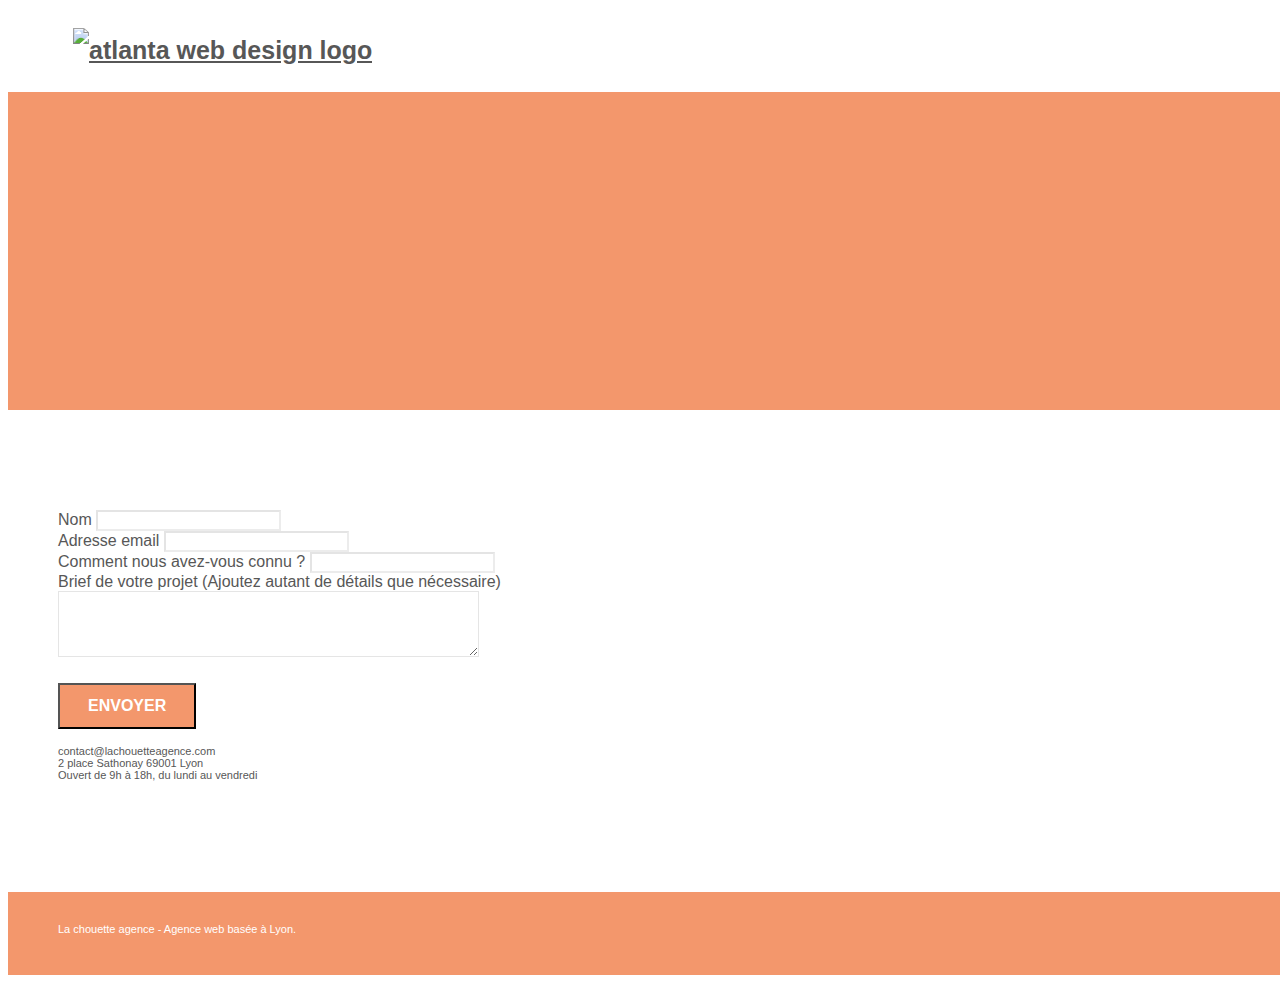
==== page2.html @ 9d233cc6 "deleted button page 2" ====
<!doctype html>
<html lang="Default">
<head>
    <meta charset="utf-8">
    <meta name="keywords" content="">
    <meta name="description" content="">
    <meta name="viewport" content="width=device-width, initial-scale=1.0, viewport-fit=cover">
    <link rel="shortcut icon" type="image/png" href="favicon.jpg">
    
	<link rel="stylesheet" type="text/css" href="./css/bootstrap.min.css">
	<link rel="stylesheet" type="text/css" href="style.css">
	<link rel="stylesheet" type="text/css" href="./css/font-awesome.min.css">
	<link rel="stylesheet" type="text/css" href="./css/et-line.min.css">
	
    
	<script src="./js/jquery-2.1.0.min.js"></script>
	<script src="./js/bootstrap.min.js"></script>
	<script src="./js/blocs.min.js"></script>
	<script src="./js/jqBootstrapValidation.js"></script>
	<script src="./js/formHandler.js"></script>
    <title>page2</title>

    
<!-- Analytics -->
 
<!-- Analytics END -->
    
</head>
<body>
<!-- Principal conteneur -->
<div class="page-container">
    
<!-- bloc-0 -->
<div class="bloc bgc-white l-bloc " id="bloc-0">
	<div class="container bloc-sm">
		<nav class="navbar row">
			<div class="navbar-header">
				<a class="navbar-brand" href="index.html"><img src="img/la-chouette-agence.png" alt="atlanta web design logo" height="40" /></a>
			</div>
			<div class="collapse navbar-collapse navbar-1 special-dropdown-nav">
				<ul class="site-navigation nav navbar-nav">
					<li>
						<a href="index.html">Accueil</a>
					</li>
				</ul>
			</div>
		</nav>
	</div>
</div>
<!-- bloc-0 END -->

<!-- bloc-6 -->
<div class="bloc bg-dots-bg bg-repeat bgc-atomic-tangerine d-bloc bloc-bg-texture texture-paper" id="bloc-6">
	<div class="container bloc-lg">
		<div class="row">
			<div class="col-sm-12">
				<h1 class="text-center hero-bloc-text tc-white">
					Parlons web design !
				</h1>
				<p class="text-center mg-lg tc-white tight-width-whitespace">
					Nous sommes ravis que vous souhaitiez collaborer avec notre agence.<br>
					Parlez-nous de votre projet en complétant le formulaire ci-dessous.
				</p>
			</div>
		</div>
	</div>
</div>
<!-- bloc-6 END -->

<!-- bloc-7 -->
<div class="bloc bgc-white l-bloc" id="bloc-7">
	<div class="container bloc-lg">
		<div class="row">
			<div class="col-sm-6">
				<form id="form_1" novalidate success-msg="Your message has been sent." fail-msg="Sorry it seems that our mail server is not responding, Sorry for the inconvenience!">
					<div class="form-group">
						<label>
							Nom
						</label>
						<input id="name" class="form-control" required />
					</div>
					<div class="form-group">
						<label>
							Adresse email
						</label>
						<input id="email" class="form-control" type="email" required />
					</div>
					<div class="form-group">
						<label>
							Comment nous avez-vous connu ?
						</label>
						<input class="form-control" type="email" required id="input_504" />
					</div>
					<div class="form-group">
						<label>
							Brief de votre projet (Ajoutez autant de détails que nécessaire)<br>
						</label>
						<textarea id="message" class="form-control" rows="4" cols="50" required></textarea>
					</div> 
					<button class="bloc-button btn btn-lg btn-block cta-hero btn-atomic-tangerine" type="submit">
						Envoyer
					</button>
				</form>
			</div>
			<div class="col-sm-6">
				<p>
					contact@lachouetteagence.com<br>2 place Sathonay 69001 Lyon<br>Ouvert de 9h à 18h, du lundi au vendredi
				</p>
			</div>
		</div>
	</div>
</div>
<!-- bloc-7 END -->

<!-- ScrollToTop Button -->
<a class="bloc-button btn btn-d scrollToTop" onclick="scrollToTarget('1')"><span class="fa fa-chevron-up"></span></a>
<!-- ScrollToTop Button END-->


<!-- Footer - bloc-8 -->
<div class="bloc bgc-atomic-tangerine d-bloc" id="bloc-8">
	<div class="container bloc-sm">
		<div class="row">
			<div class="col-sm-12">
				<p class="text-center white">
					La chouette agence - Agence web basée à Lyon.
				</p>
				<div class="row row-no-gutters social">
					<div class="col-sm-3">
						<div class="text-center">
							<a class="social" href="index.html"><span class="fa fa-twitter icon-md"></span></a>
						</div>
					</div>
					<div class="col-sm-3">
						<div class="text-center">
							<a class="social" href="index.html"><span class="fa fa-facebook icon-md"></span></a>
						</div>
					</div>
					<div class="col-sm-3">
						<div class="text-center">
							<a class="social" href="index.html"><span class="fa fa-dribbble icon-md"></span></a>
						</div>
					</div>
					<div class="col-sm-3">
						<div class="text-center">
							<a class="social" href="index.html"><span class="fa fa-instagram icon-md"></span></a>
						</div>
					</div>
				</div>
			</div>
		</div>
	</div>
</div>
<!-- Footer - bloc-8 END -->

</div>
<!-- Principal conteneur END -->
    

</body>
</html>
---- style.css ----
/* Modifications apporté au CSS */

.col-sm-3 {
    margin-bottom: 20px;
}

.keywords {
    margin-bottom: 20px;
    text-align: center;
}

.chouette_agence_titre


/* fin des modifications */



body {
    margin: 0;
    padding: 0;
    background: #FFF;
    overflow-x: hidden;
    -webkit-font-smoothing: antialiased;
    -moz-osx-font-smoothing: grayscale;
}

a,
button {
    transition: all .3s ease-in-out;
    outline: none!important;
}

a:hover {
    text-decoration: none;
    cursor: pointer;
}

#page-loading-blocs-notifaction {
    position: fixed;
    top: 0;
    bottom: 0;
    width: 100%;
    z-index: 100000;
    background: #FFFFFF url("img/pageload-spinner.gif") no-repeat center center;
}

.bloc {
    width: 100%;
    clear: both;
    background: 50% 50% no-repeat;
    padding: 0 50px;
    -webkit-background-size: cover;
    -moz-background-size: cover;
    -o-background-size: cover;
    background-size: cover;
    position: relative;
}

.bloc .container {
    padding-left: 0;
    padding-right: 0;
}

.bloc-lg {
    padding: 100px 50px;
}

.bloc-md {
    padding: 50px;
}

.bloc-sm {
    padding: 20px 50px;
}

.bg-center,
.bg-l-edge,
.bg-r-edge,
.bg-t-edge,
.bg-b-edge,
.bg-tl-edge,
.bg-bl-edge,
.bg-tr-edge,
.bg-br-edge,
.bg-repeat {
    -webkit-background-size: auto!important;
    -moz-background-size: auto!important;
    -o-background-size: auto!important;
    background-size: auto!important;
}

.bg-repeat {
    background: repeat;
}

.bg-t-edge {
    background: top no-repeat;
}

.bloc-bg-texture::before {
    content: "";
    background-size: 2px 2px;
    position: absolute;
    top: 0;
    bottom: 0;
    left: 0;
    right: 0;
}

.texture-paper::before {
    background: url("img/texture-paper.png");
    background-size: 280px 280px;
}

.b-parallax {
    background-attachment: fixed;
}

.d-bloc {
    color: rgba(255, 255, 255, .7);
}

.d-bloc button:hover {
    color: rgba(255, 255, 255, .9);
}

.d-bloc .icon-round,
.d-bloc .icon-square,
.d-bloc .icon-rounded,
.d-bloc .icon-semi-rounded-a,
.d-bloc .icon-semi-rounded-b {
    border-color: rgba(255, 255, 255, .9);
}

.d-bloc .divider-h span {
    border-color: rgba(255, 255, 255, .2);
}

.d-bloc .a-btn,
.d-bloc .navbar a,
.d-bloc .navbar-brand,
.d-bloc a .icon-sm,
.d-bloc a .icon-md,
.d-bloc a .icon-lg,
.d-bloc a .icon-xl,
.d-bloc h1 a,
.d-bloc h2 a,
.d-bloc h3 a,
.d-bloc h4 a,
.d-bloc h5 a,
.d-bloc h6 a,
.d-bloc p a {
    color: rgba(255, 255, 255, .6);
}

.d-bloc .a-btn:hover,
.d-bloc .navbar a:hover,
.d-bloc .navbar-brand:hover,
.d-bloc a:hover .icon-sm,
.d-bloc a:hover .icon-md,
.d-bloc a:hover .icon-lg,
.d-bloc a:hover .icon-xl,
.d-bloc h1 a:hover,
.d-bloc h2 a:hover,
.d-bloc h3 a:hover,
.d-bloc h4 a:hover,
.d-bloc h5 a:hover,
.d-bloc h6 a:hover,
.d-bloc p a:hover {
    color: rgba(255, 255, 255, 1);
}

.d-bloc .navbar-toggle .icon-bar {
    background: rgba(255, 255, 255, 1);
}

.d-bloc .btn-wire,
.d-bloc .btn-wire:hover {
    color: rgba(255, 255, 255, 1);
    border-color: rgba(255, 255, 255, 1);
}

.d-bloc .panel {
    color: rgba(0, 0, 0, .5);
}

.d-bloc .panel button:hover {
    color: rgba(0, 0, 0, .7);
}

.d-bloc .panel icon {
    border-color: rgba(0, 0, 0, .7);
}

.d-bloc .panel .divider-h span {
    border-color: rgba(0, 0, 0, .1);
}

.d-bloc .panel .a-btn {
    color: rgba(0, 0, 0, .6);
}

.d-bloc .panel .a-btn:hover {
    color: rgba(0, 0, 0, 1);
}

.d-bloc .panel .btn-wire,
.d-bloc .panel .btn-wire:hover {
    color: rgba(0, 0, 0, .7);
    border-color: rgba(0, 0, 0, .3);
}

.d-bloc .panel,
.l-bloc {
    color: rgba(0, 0, 0, .5);
}

.d-bloc .panel button:hover,
.l-bloc button:hover {
    color: rgba(0, 0, 0, .7);
}

.l-bloc .icon-round,
.l-bloc .icon-square,
.l-bloc .icon-rounded,
.l-bloc .icon-semi-rounded-a,
.l-bloc .icon-semi-rounded-b {
    border-color: rgba(0, 0, 0, .7);
}

.d-bloc .panel .divider-h span,
.l-bloc .divider-h span {
    border-color: rgba(0, 0, 0, .1);
}

.d-bloc .panel .a-btn,
.l-bloc .a-btn,
.l-bloc .navbar a,
.l-bloc .navbar-brand,
.l-bloc a .icon-sm,
.l-bloc a .icon-md,
.l-bloc a .icon-lg,
.l-bloc a .icon-xl,
.l-bloc h1 a,
.l-bloc h2 a,
.l-bloc h3 a,
.l-bloc h4 a,
.l-bloc h5 a,
.l-bloc h6 a,
.l-bloc p a {
    color: rgba(0, 0, 0, .6);
}

.d-bloc .panel .a-btn:hover,
.l-bloc .a-btn:hover,
.l-bloc .navbar a:hover,
.l-bloc .navbar-brand:hover,
.l-bloc a:hover .icon-sm,
.l-bloc a:hover .icon-md,
.l-bloc a:hover .icon-lg,
.l-bloc a:hover .icon-xl,
.l-bloc h1 a:hover,
.l-bloc h2 a:hover,
.l-bloc h3 a:hover,
.l-bloc h4 a:hover,
.l-bloc h5 a:hover,
.l-bloc h6 a:hover,
.l-bloc p a:hover {
    color: rgba(0, 0, 0, 1);
}

.l-bloc .navbar-toggle .icon-bar {
    color: rgba(0, 0, 0, .6);
}

.d-bloc .panel .btn-wire,
.d-bloc .panel .btn-wire:hover,
.l-bloc .btn-wire,
.l-bloc .btn-wire:hover {
    color: rgba(0, 0, 0, .7);
    border-color: rgba(0, 0, 0, .3);
}

.voffset {
    margin-top: 30px;
}

.voffset-lg {
    margin-top: 80px;
}

.row-no-gutters {
    margin-right: 0;
    margin-left: 0;
}

.row.row-no-gutters > [class^="col-"],
.row.row-no-gutters > [class*=" col-"] {
    padding-right: 0;
    padding-left: 0;
}

#bloc-1-hero h1 {
    font-size: 32px;
}

.navbar {
    margin-bottom: 0;
    z-index: 1;
}

.navbar-brand {
    height: auto;
    padding: 3px 15px;
    font-size: 25px;
    font-weight: normal;
    font-weight: 600;
    line-height: 44px;
}

.navbar-brand img {
    max-height: 200px;
    margin: 0 5px 0 0;
    display: inline;
}

.navbar-brand img[src$=svg] {
    min-width: 100px;
}

.nav-center .navbar-brand img {
    margin: 0;
}

.navbar .nav {
    padding-top: 2px;
    margin-right: -16px;
    float: right;
    z-index: 1;
}

.nav > li {
    float: left;
    margin-top: 4px;
    font-size: 16px;
}

.navbar-nav .open .dropdown-menu > li > a {
    text-align: inherit;
}

.nav > li a:hover,
.nav > li a:focus {
    background: transparent;
}

.navbar-toggle {
    margin: 10px 10px 0 0;
    border: 0px;
}

.navbar-toggle:hover {
    background: transparent!important;
}

.navbar-toggle .icon-bar {
    background-color: rgba(0, 0, 0, .5);
    width: 26px;
}

.nav-invert .navbar .nav {
    float: left;
}

.nav-invert .navbar-header,
.nav-invert .navbar-brand {
    float: right;
    position: relative;
    z-index: 2;
}

@media (min-width: 768px) {
    .site-navigation {
        position: absolute;
        top: 50%;
        right: 20px;
        transform: translate(0, -50%);
        -webkit-transform: translateY(-50%);
    }
    .nav > li .dropdown-menu a,
    .nav > li .dropdown-menu a:hover {
        color: #484848;
    }
    .nav-invert .site-navigation {
        left: 0;
        right: 0;
    }
    .nav-center {
        text-align: center;
    }
    .nav-center .navbar-header {
        width: 100%;
    }
    .nav-center .navbar-header,
    .nav-center .navbar-brand,
    .nav-center .nav > li {
        float: none;
        display: inline-block;
    }
    .nav-center .site-navigation {
        position: relative;
        width: 100%;
        right: 0;
        margin-right: 0px;
        margin-top: 20px;
    }
    .nav-center.mini-nav .navbar-toggle {
        float: none;
        margin: 10px auto 0;
    }
}

.nav > li > .dropdown a {
    background: none!important;
    display: block;
    padding: 14px 15px;
}

nav .caret {
    margin: 0 5px;
}

.dropdown-menu .dropdown-menu {
    top: -8px;
    left: 100%;
}

.dropdown-menu .dropmenu-flow-right {
    top: 100%;
    left: 0;
    margin-left: -1px;
    border-top-left-radius: 0;
    border-top-right-radius: 0;
}

.dropdown-menu .dropdown span {
    border: 4px solid black;
    border-top-color: transparent;
    border-right-color: transparent;
    border-bottom-color: transparent;
    margin: 6px -5px 0 0!important;
    float: right;
}

.mg-md {
    margin-top: 10px;
    margin-bottom: 20px;
}

.mg-lg {
    margin-top: 10px;
    margin-bottom: 40px;
}

.btn {
    margin: 0 5px 5px 0;
}

.btn.pull-right {
    margin: 0 0 5px 5px;
}

.btn-d,
.btn-d:hover,
.btn-d:focus {
    color: #FFF;
    background: rgba(0, 0, 0, .3);
}

button {
    outline: none!important;
}

.btn-rd {
    border-radius: 40px;
}

.btn-clean {
    border: 1px solid rgba(0, 0, 0, .08);
    border-bottom-color: rgba(0, 0, 0, .1);
    text-shadow: 0 1px 0 rgba(0, 0, 1, .1);
    box-shadow: 0 1px 3px rgba(0, 0, 1, .25), inset 0 1px 0 0 rgba(255, 255, 255, .15);
}

.icon-md {
    font-size: 30px!important;
}

.icon-lg {
    font-size: 60px!important;
}

.sm-shadow {
    text-shadow: 0 1px 2px rgba(0, 0, 0, .3);
}

.panel-sq,
.panel-sq .panel-heading,
.panel-sq .panel-footer {
    border-radius: 0;
}

.panel-rd {
    border-radius: 30px;
}

.panel-rd .panel-heading {
    border-radius: 29px 29px 0 0;
}

.panel-rd .panel-footer {
    border-radius: 0 0 29px 29px;
}

.form-control {
    border-color: rgba(0, 0, 0, .1);
    box-shadow: none;
}

.scrollToTop {
    width: 40px;
    height: 40px;
    position: fixed;
    bottom: 20px;
    right: 20px;
    opacity: 0;
    z-index: 500;
    transition: all .3s ease-in-out;
}

.scrollToTop span {
    margin-top: 6px;
}

.showScrollTop {
    font-size: 14px;
    opacity: 1;
}

a[data-lightbox] {
    position: relative;
    display: block;
    text-align: center;
}

a[data-lightbox]:hover::before {
    content: "+";
    font-family: "HelveticaNeue-Light", "Helvetica Neue Light", "Helvetica Neue", Helvetica, Arial;
    font-size: 32px;
    width: 50px;
    height: 50px;
    margin-left: -25px;
    border-radius: 50%;
    background: rgba(0, 0, 0, .6);
    color: #FFF;
    font-weight: 100;
    z-index: 1;
    position: absolute;
    top: 50%;
    transform: translateY(-50%);
    -webkit-transform: translateY(-50%);
}

a[data-lightbox]:hover img {
    opacity: 0.6;
    -webkit-animation-fill-mode: none;
    animation-fill-mode: none;
}

#lightbox-modal {
    display: flex;
    align-items: center;
}

#lightbox-modal .modal-dialog {
    width: 90%;
    max-width: 900px;
    margin: 0 auto 0;
}

#lightbox-modal .modal-dialog img {
    max-height: 90vh;
    margin: 0 auto;
}

.lightbox-caption {
    padding: 20px;
    color: #FFF;
    background: rgba(0, 0, 0, .5);
    position: absolute;
    left: 15px;
    right: 15px;
    bottom: 5px;
}

.close-lightbox {
    color: #FFF;
    font-size: 30px;
    position: absolute;
    top: 20px;
    right: 20px;
    z-index: 20;
    background: rgba(0, 0, 0, .5);
    border: none;
    line-height: 30px;
    padding: 0 9px 5px;
    opacity: 0.3;
}

.close-lightbox:hover,
.next-lightbox:hover,
.prev-lightbox:hover {
    opacity: 1.0;
    color: #FFF;
}

.next-lightbox,
.prev-lightbox {
    font-size: 20px;
    color: rgba(255, 255, 255, .9);
    background: rgba(0, 0, 0, .5);
    transition: all .2s ease-in-out;
    position: absolute;
    top: 45%;
    z-index: 1;
    opacity: 0.4;
}

.next-lightbox {
    padding: 6px 8px 1px 13px;
    right: 25px;
}

.prev-lightbox {
    padding: 6px 13px 1px 10px;
    left: 25px;
}

.snapshot-lb .modal-body {
    padding-bottom: 45px;
}

.snapshot-lb .lightbox-caption {
    padding: 0;
    color: rgba(0, 0, 0, .5);
    background: none;
}

h1,
h2,
h3,
h4,
h5,
h6,
p,
label,
.btn,
a {
    font-family: "helvetica";
    font-weight: 400;
    color: #575757!important;
}

.container {
    max-width: 1000px;
}

.hero-bloc-text {
    font-size: 38px;
}

.hero-bloc-text-sub {
    font-size: 36px;
}

.statement-bloc-text {
    line-height: 26px;
    font-style: italic;
    font-size: 20px;
    text-align: center;
    font-weight: lighter;
    max-width: 520px;
    margin: auto auto auto auto;
}

p {
    font-size: 11px;
}

.tight-width-whitespace {
    max-width: 600px;
    margin: auto auto auto auto;
}

.h1 {
    font-size: 20px;
    font-family: "Open Sans";
}

.cta-hero {
    margin-top: 22px;
    color: #FFFFFF!important;
    text-transform: uppercase;
    padding: 12px 28px 12px 28px;
    font-size: 16px;
    font-weight: 700;
}

.social {
    max-width: 400px;
    margin: auto auto auto auto;
}

h2 {
    font-size: 22px;
    line-height: 1.4em;
}

h3 {
    font-size: 15px;
    text-transform: uppercase;
    font-weight: 700;
    color: #333333!important;
}

.med-width-whitespace {
    max-width: 800px;
    margin: auto auto auto auto;
    box-shadow: 0px 0px 0px #000000;
}

h1 {
    color: #333333!important;
}

h4 {
    color: #333333!important;
}

.icons {
    margin-bottom: 14px;
    margin-top: 24px;
}

.white {
    color: #FFFFFF!important;
}

.portfolio-thumb {
    margin-bottom: 24px;
}

.portfolio-row {
    margin-bottom: 44px;
    margin-top: 50px;
}

.avatar {
    box-shadow: 0px 4px 9px rgba(0, 0, 0, 0.3);
}

.black-background {
    background-color: rgba(165, 147, 99, 0.7);
    padding: 40px 40px 40px 40px;
}

.bold-link {
    font-weight: 900;
    text-decoration: underline!important;
}

.bgc-white {
    background-color: #FFFFFF;
}

.bgc-dark-slate-blue {
    background-color: #364577;
}

.bgc-atomic-tangerine {
    background-color: #F3976C;
}

.tc-white {
    color: #F3976C!important;
}

.btn-atomic-tangerine {
    background: #F3976C;
    color: #FFFFFF!important;
}

.btn-atomic-tangerine:hover {
    background: #c27956!important;
    color: #FFFFFF!important;
}

.ltc-white {
    color: #FFFFFF!important;
}

.ltc-white:hover {
    color: #cccccc!important;
}

.ltc-atomic-tangerine {
    color: #F3976C!important;
}

.ltc-atomic-tangerine:hover {
    color: #c27956!important;
}

.icon-dark-slate-blue {
    color: #364577!important;
    border-color: #364577!important;
}

.bg-dots-bg {
    background-image: url("img/dots-bg.png");
}

.bg-lines-h2-bg {
    background-image: url("img/lines-h2-bg.png");
}

.bg-banniere {
    background-image: url("img/la-chouette-agence-banniere.jpg");
}

.bg-presentation {
    background-image: url("img/image-de-presentation.jpeg");
}

@media (max-width: 1024px) {
    .bloc {
        padding-left: 20px;
        padding-right: 20px;
    }
    .bloc.full-width-bloc,
    .bloc-tile-2.full-width-bloc .container,
    .bloc-tile-3.full-width-bloc .container,
    .bloc-tile-4.full-width-bloc .container {
        padding-left: 0;
        padding-right: 0;
    }
}

@media (max-width: 992px) and (min-width: 768px) {
    .navbar .nav {
        max-width: 80%
    }
    .nav-center.navbar .nav {
        max-width: 100%
    }
}

@media only screen and (min-device-width: 768px) and (max-device-width: 1024px) and (orientation: landscape) {
    .b-parallax {
        background-attachment: scroll;
    }
}

@media only screen and (min-device-width: 1024px) and (max-device-width: 1366px) and (-webkit-min-device-pixel-ratio: 1.5) {
    .b-parallax {
        background-attachment: scroll;
    }
}

@media (max-width: 991px) {
    .container {
        width: 100%;
    }
    .b-parallax {
        background-attachment: scroll;
    }
    .page-container,
    #hero-bloc {
        overflow-x: hidden;
        position: relative;
    }
    .bloc {
        padding-left: constant(safe-area-inset-left);
        padding-right: constant(safe-area-inset-right);
    }
    .bloc-group,
    .bloc-group .bloc {
        display: block;
        width: 100%;
    }
    .bloc-fill-screen .fill-bloc-top-edge,
    .bloc-fill-screen .fill-bloc-bottom-edge {
        padding: 0 20px;
        padding-left: constant(safe-area-inset-left);
        padding-right: constant(safe-area-inset-right);
    }
}

@media (max-width: 767px) {
    .page-container {
        overflow-x: hidden;
        position: relative;
    }
    h1,
    h2,
    h3,
    h4,
    h5,
    h6,
    p,
    #disqus_thread {
        padding-left: 10px!important;
        padding-right: 10px!important;
    }
    .b-parallax {
        background-attachment: scroll;
    }
    .navbar .nav {
        padding-top: 0;
        border-top: 1px solid rgba(0, 0, 0, .2);
        float: none!important;
    }
    .navbar.row {
        margin-left: 0;
        margin-right: 0;
    }
    .site-navigation {
        position: inherit;
        transform: none;
        -webkit-transform: none;
        -ms-transform: none;
    }
    .nav > li {
        margin-top: 0;
        border-bottom: 1px solid rgba(0, 0, 0, .1);
        background: rgba(0, 0, 0, .05);
        text-align: left;
        padding-left: 15px;
        width: 100%;
    }
    .nav > li:hover {
        background: rgba(0, 0, 0, .08);
    }
    .dropdown .dropdown a .caret {
        float: none;
        margin: 5px 0 0 10px!important;
        border: 4px solid black;
        border-bottom-color: transparent;
        border-right-color: transparent;
        border-left-color: transparent;
    }
    #hero-bloc .navbar .nav {
        background: rgba(0, 0, 0, .8);
    }
    #hero-bloc .navbar .nav a {
        color: rgba(255, 255, 255, .6);
    }
    .hero {
        padding: 50px 0;
    }
    .hero-nav {
        left: -1px;
        right: -1px;
    }
    .navbar-collapse {
        padding: 0;
        overflow-x: hidden;
        -webkit-box-shadow: none;
        box-shadow: none;
    }
    .navbar-brand img {
        max-height: 40px;
        width: auto;
    }
    .nav-invert .navbar-header {
        float: none;
        width: 100%;
    }
    .nav-invert .navbar-toggle {
        float: left;
        margin-left: 10px;
    }
    .bloc {
        padding-left: 0;
        padding-right: 0;
    }
    .bloc-xxl,
    .bloc-xl,
    .bloc-lg {
        padding: 40px 0;
    }
    .bloc-sm,
    .bloc-md {
        padding-left: 0;
        padding-right: 0;
    }
    .bloc-tile-2 .container,
    .bloc-tile-3 .container,
    .bloc-tile-4 .container,
    .bloc-fill-screen .fill-bloc-top-edge,
    .bloc-fill-screen .fill-bloc-bottom-edge {
        padding-left: 0;
        padding-right: 0;
    }
    .a-block {
        padding: 0 10px;
    }
    .btn-dwn {
        display: none;
    }
    .voffset {
        margin-top: 5px;
    }
    .voffset-md {
        margin-top: 20px;
    }
    .voffset-lg {
        margin-top: 30px;
    }
    form {
        padding: 5px;
    }
    .close-lightbox {
        display: inline-block;
    }
    .blocsapp-device-iphone5 {
        background-size: 216px 425px;
        padding-top: 60px;
        width: 216px;
        height: 425px;
    }
    .blocsapp-device-iphone5 img {
        width: 180px;
        height: 320px;
    }
}

@media (max-width: 400px) {
    .bloc {
        padding-left: 0;
        padding-right: 0;
    }
}

@media (max-width: 767px) {
    .bloc-mob-center-text {
        text-align: center;
    }
}
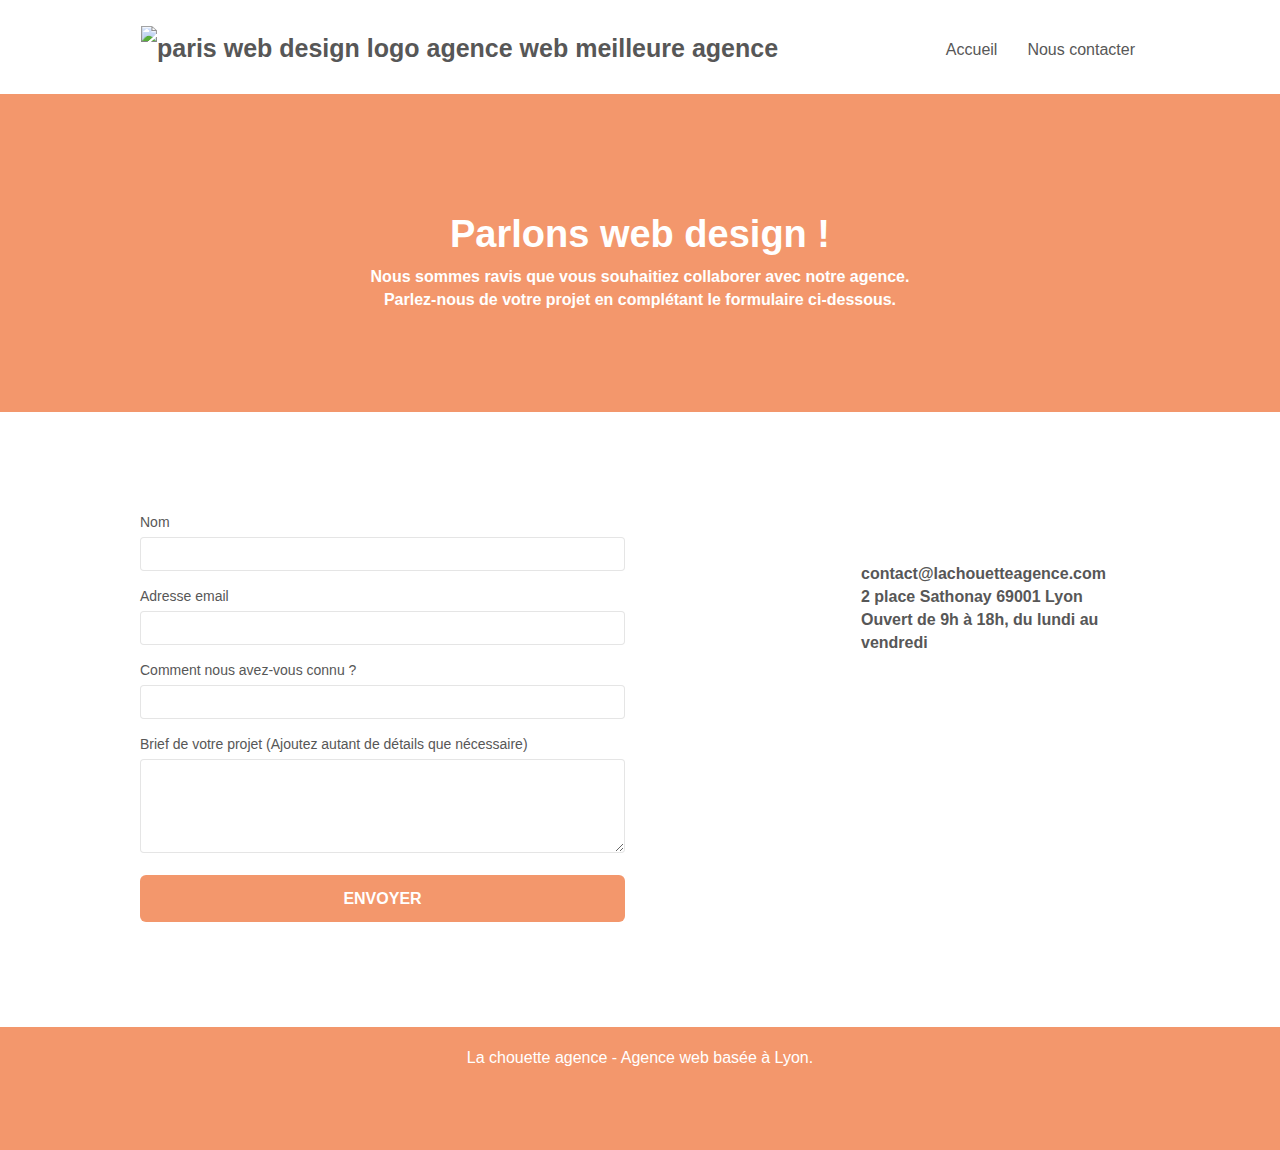
==== commit cf36ca41: "correction head & font weight text" ====
--- a/page2.html
+++ b/page2.html
@@ -1,31 +1,34 @@
 <!doctype html>
 <html lang="Default">
-<head>
-    <meta charset="utf-8">
-    <meta name="keywords" content="">
-    <meta name="description" content="">
-    <meta name="viewport" content="width=device-width, initial-scale=1.0, viewport-fit=cover">
-    <link rel="shortcut icon" type="image/png" href="favicon.jpg">
-    
-	<link rel="stylesheet" type="text/css" href="./css/bootstrap.min.css">
-	<link rel="stylesheet" type="text/css" href="style.css">
-	<link rel="stylesheet" type="text/css" href="./css/font-awesome.min.css">
-	<link rel="stylesheet" type="text/css" href="./css/et-line.min.css">
+	<head>
+		<meta charset="utf-8">
+		<meta name="keywords"
+			content="seo, google, site web, site internet, agence design paris, agence design, agence design,agence design,agence design,agence design,agence design,agence design,agence design,agence design">
+		<meta name="description" content="">
+		<meta name="viewport" content="width=device-width, initial-scale=1.0, viewport-fit=cover">
+		<link rel="shortcut icon" type="image/png" href="favicon.jpg">
 	
-    
-	<script src="./js/jquery-2.1.0.min.js"></script>
-	<script src="./js/bootstrap.min.js"></script>
-	<script src="./js/blocs.min.js"></script>
-	<script src="./js/jqBootstrapValidation.js"></script>
-	<script src="./js/formHandler.js"></script>
-    <title>page2</title>
-
-    
-<!-- Analytics -->
- 
-<!-- Analytics END -->
-    
-</head>
+		<link rel="stylesheet" type="text/css" href="./css/bootstrap.css">
+		<link rel="stylesheet" type="text/css" href="style.css">
+		<link rel="stylesheet" type="text/css" href="./css/font-awesome.css">
+		<link rel="stylesheet" type="text/css" href="./css/et-line.css">
+	
+	
+		<script src="./js/jquery-2.1.0.js"></script>
+		<script src="./js/bootstrap.js"></script>
+		<script src="./js/blocs.js"></script>
+		<script src="./js/jquery.touchSwipe.js" defer></script>
+		<script src="./js/gmaps.js"></script>
+	
+		<title>La Chouette Agence page 2
+		</title>
+	
+	
+		<!-- Analytics -->
+	
+		<!-- Analytics END -->
+	
+	</head>
 <body>
 <!-- Principal conteneur -->
 <div class="page-container">
@@ -33,14 +36,25 @@
 <!-- bloc-0 -->
 <div class="bloc bgc-white l-bloc " id="bloc-0">
 	<div class="container bloc-sm">
+
 		<nav class="navbar row">
 			<div class="navbar-header">
-				<a class="navbar-brand" href="index.html"><img src="img/la-chouette-agence.png" alt="atlanta web design logo" height="40" /></a>
+				<a class="navbar-brand" href="index.html"><img src="img/la-chouette-agence.png"
+						alt="paris web design logo agence web meilleure agence" height="40" /></a>
+				<button id="nav-toggle" type="button" class="ui-navbar-toggle navbar-toggle"
+					data-toggle="collapse" data-target=".navbar-1">
+					<span class="sr-only">Toggle navigation</span><span class="icon-bar"></span><span
+						class="icon-bar"></span><span class="icon-bar"></span>
+				</button>
 			</div>
 			<div class="collapse navbar-collapse navbar-1 special-dropdown-nav">
 				<ul class="site-navigation nav navbar-nav">
 					<li>
 						<a href="index.html">Accueil</a>
+					</li>
+
+					<li>
+						<a href="page2.html">Nous contacter</a>
 					</li>
 				</ul>
 			</div>
@@ -102,7 +116,7 @@
 					</button>
 				</form>
 			</div>
-			<div class="col-sm-6">
+			<div class="col-sm-6" id="contact-info">
 				<p>
 					contact@lachouetteagence.com<br>2 place Sathonay 69001 Lyon<br>Ouvert de 9h à 18h, du lundi au vendredi
 				</p>
--- a/style.css
+++ b/style.css
@@ -1,4 +1,6 @@
  /* Modifications apporté au CSS */
+
+
 
 .col-sm-3 {
     margin-bottom: 20px;
@@ -9,8 +11,31 @@
     text-align: center;
 }
 
-.chouette_agence_titre
-
+li {
+    list-style: none;
+}
+
+a {
+    text-decoration: none;
+}
+
+.bloc-button {
+    text-align: center;
+}
+
+#contact-info p{
+    margin-top: 10%;
+    margin-left: 40%;
+    float: right;
+    position: absolute;
+    font-weight: 600;
+}
+
+#citation-texte {
+    font-style: italic;
+    font-size: 20px;
+    font-weight: 700;
+}
 
 /* fin des modifications */
 
@@ -46,7 +71,7 @@
 }
 
 .bloc {
-    width: 100%;
+    width: -webkit-fill-available;
     clear: both;
     background: 50% 50% no-repeat;
     padding: 0 50px;
@@ -336,7 +361,7 @@
 .navbar .nav {
     padding-top: 2px;
     margin-right: -16px;
-    float: right;
+    /* float: right; */
     z-index: 1;
 }
 
@@ -695,7 +720,7 @@
 }
 
 p {
-    font-size: 11px;
+    font-size: 16px;
 }
 
 .tight-width-whitespace {
@@ -725,6 +750,7 @@
 h2 {
     font-size: 22px;
     line-height: 1.4em;
+    font-weight: 600;
 }
 
 h3 {
@@ -771,7 +797,7 @@
 }
 
 .black-background {
-    background-color: rgba(165, 147, 99, 0.7);
+    background-color: rgba(165, 147, 99, 1);
     padding: 40px 40px 40px 40px;
 }
 
@@ -790,10 +816,16 @@
 
 .bgc-atomic-tangerine {
     background-color: #F3976C;
+    display: flex;
+    justify-content: center;
 }
 
 .tc-white {
-    color: #F3976C!important;
+    color: #FFF!important;
+    text-align: center;
+    opacity: 1;
+    z-index: 999;
+    font-weight: 600;
 }
 
 .btn-atomic-tangerine {
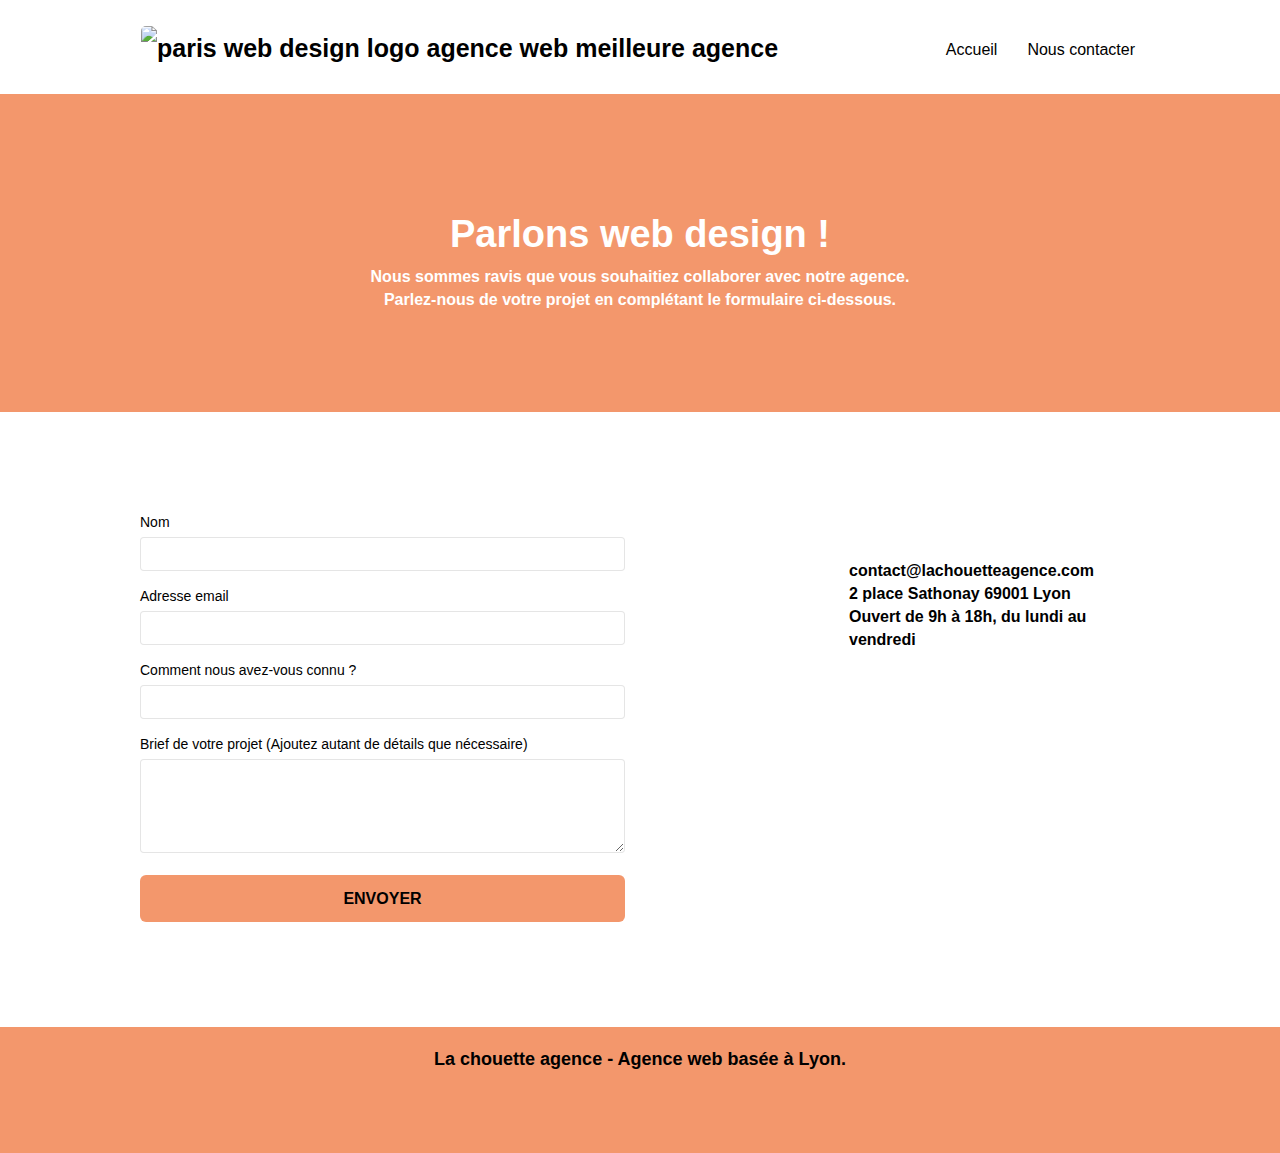
==== commit cf63be86: "Merge pull request #5 from Maki-Alex/develop" ====
--- a/page2.html
+++ b/page2.html
@@ -1,5 +1,5 @@
 <!doctype html>
-<html lang="Default">
+<html lang="fr">
 	<head>
 		<meta charset="utf-8">
 		<meta name="keywords"
--- a/style.css
+++ b/style.css
@@ -1,6 +1,18 @@
  /* Modifications apporté au CSS */
 
-
+ .image-resize-mode {
+     background-color: white;
+     border-radius: 50px;
+     padding: 1px;
+ }
+
+img {
+    border-radius: 5px;
+}
+
+.lightbox-caption{
+    text-align: center;
+}
 
 .col-sm-3 {
     margin-bottom: 20px;
@@ -27,7 +39,6 @@
     margin-top: 10%;
     margin-left: 40%;
     float: right;
-    position: absolute;
     font-weight: 600;
 }
 
@@ -37,6 +48,36 @@
     font-weight: 700;
 }
 
+.tight-width-whitespace {
+    width: fit-content;
+}
+
+.btn-atomic-tangerine {
+    color: black;
+}
+
+.col-sm-4 {
+    color: black;
+    font-weight: 700;
+    font-size: 16px;
+}
+
+.voffset {
+    display: block;
+}
+
+#titleWithLogo-index {
+    background-color: rgba(100, 100, 100, .7);
+    padding: 10px;
+    border-radius: 20px;
+}
+
+#textContact-index {
+    background-color: rgba(100, 100, 100, .7);
+    padding: 10px;
+    border-radius: 20px;
+}
+
 /* fin des modifications */
 
 
@@ -44,7 +85,7 @@
 body {
     margin: 0;
     padding: 0;
-    background: #FFF;
+    background: #fff;
     overflow-x: hidden;
     -webkit-font-smoothing: antialiased;
     -moz-osx-font-smoothing: grayscale;
@@ -694,7 +735,7 @@
 a {
     font-family: "helvetica";
     font-weight: 400;
-    color: #575757!important;
+    color: #000!important;
 }
 
 .container {
@@ -780,11 +821,14 @@
 }
 
 .white {
-    color: #FFFFFF!important;
+    color: black!important;
+    font-weight: 600;
+    font-size: 18px;
 }
 
 .portfolio-thumb {
     margin-bottom: 24px;
+    width: 100%;
 }
 
 .portfolio-row {
@@ -797,8 +841,9 @@
 }
 
 .black-background {
-    background-color: rgba(165, 147, 99, 1);
+    background-color: rgba(240, 240, 240, 0.7);
     padding: 40px 40px 40px 40px;
+    border-radius: 10px;
 }
 
 .bold-link {
@@ -811,7 +856,7 @@
 }
 
 .bgc-dark-slate-blue {
-    background-color: #364577;
+    background-color: #aaa;
 }
 
 .bgc-atomic-tangerine {
@@ -821,7 +866,7 @@
 }
 
 .tc-white {
-    color: #FFF!important;
+    color: #fff!important;
     text-align: center;
     opacity: 1;
     z-index: 999;
@@ -830,7 +875,7 @@
 
 .btn-atomic-tangerine {
     background: #F3976C;
-    color: #FFFFFF!important;
+    color: #000!important;
 }
 
 .btn-atomic-tangerine:hover {
@@ -922,10 +967,10 @@
         overflow-x: hidden;
         position: relative;
     }
-    .bloc {
+    /* .bloc {
         padding-left: constant(safe-area-inset-left);
         padding-right: constant(safe-area-inset-right);
-    }
+    } */
     .bloc-group,
     .bloc-group .bloc {
         display: block;
@@ -934,8 +979,8 @@
     .bloc-fill-screen .fill-bloc-top-edge,
     .bloc-fill-screen .fill-bloc-bottom-edge {
         padding: 0 20px;
-        padding-left: constant(safe-area-inset-left);
-        padding-right: constant(safe-area-inset-right);
+        /* padding-left: constant(safe-area-inset-left);
+        padding-right: constant(safe-area-inset-right); */
     }
 }
 
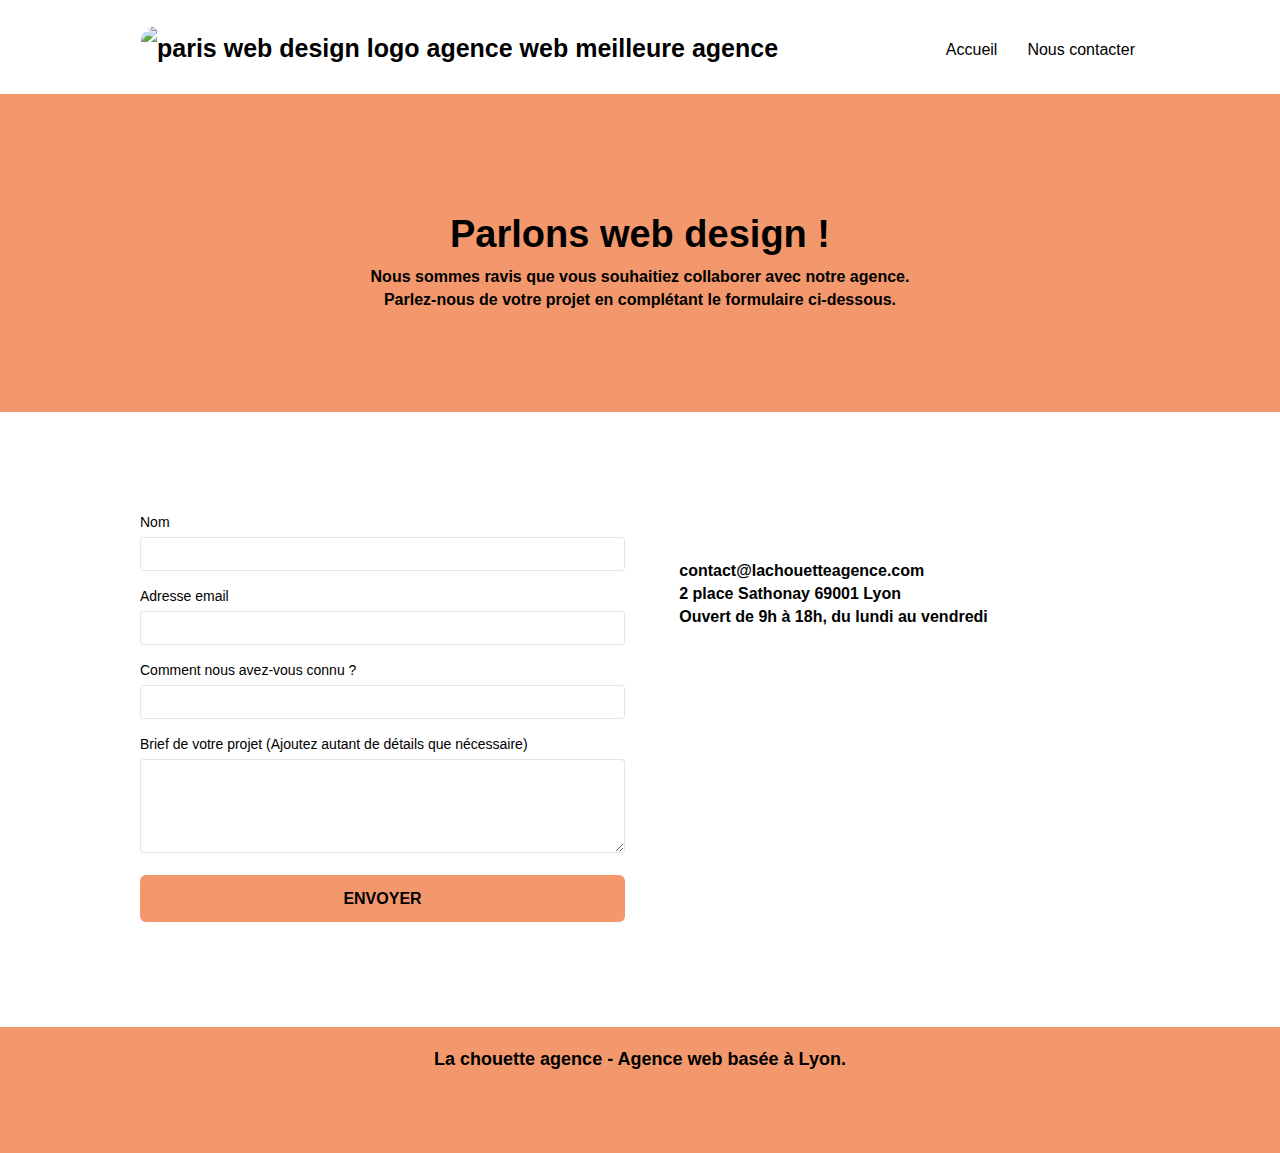
==== commit 63991003: "favicon conversion" ====
--- a/page2.html
+++ b/page2.html
@@ -6,7 +6,7 @@
 			content="seo, google, site web, site internet, agence design paris, agence design, agence design,agence design,agence design,agence design,agence design,agence design,agence design,agence design">
 		<meta name="description" content="">
 		<meta name="viewport" content="width=device-width, initial-scale=1.0, viewport-fit=cover">
-		<link rel="shortcut icon" type="image/png" href="favicon.jpg">
+		<link rel="shortcut icon" type="image/webp" href="favicon.webp">
 	
 		<link rel="stylesheet" type="text/css" href="./css/bootstrap.css">
 		<link rel="stylesheet" type="text/css" href="style.css">
@@ -20,7 +20,7 @@
 		<script src="./js/jquery.touchSwipe.js" defer></script>
 		<script src="./js/gmaps.js"></script>
 	
-		<title>La Chouette Agence page 2
+		<title>La Chouette Agence contact
 		</title>
 	
 	
@@ -38,27 +38,27 @@
 	<div class="container bloc-sm">
 
 		<nav class="navbar row">
-			<div class="navbar-header">
-				<a class="navbar-brand" href="index.html"><img src="img/la-chouette-agence.png"
-						alt="paris web design logo agence web meilleure agence" height="40" /></a>
-				<button id="nav-toggle" type="button" class="ui-navbar-toggle navbar-toggle"
-					data-toggle="collapse" data-target=".navbar-1">
-					<span class="sr-only">Toggle navigation</span><span class="icon-bar"></span><span
-						class="icon-bar"></span><span class="icon-bar"></span>
-				</button>
-			</div>
-			<div class="collapse navbar-collapse navbar-1 special-dropdown-nav">
-				<ul class="site-navigation nav navbar-nav">
-					<li>
-						<a href="index.html">Accueil</a>
-					</li>
+					<div class="navbar-header">
+						<a id="index-page" class="navbar-brand" href="index.html"><img src="img/la-chouette-agence.webp"
+								alt="paris web design logo agence web meilleure agence" height="40" /></a>
+						<button id="nav-toggle" type="button" class="ui-navbar-toggle navbar-toggle"
+							data-toggle="collapse" data-target=".navbar-1">
+							<span class="sr-only">Toggle navigation</span><span class="icon-bar"></span><span
+								class="icon-bar"></span><span class="icon-bar"></span>
+						</button>
+					</div>
+					<div class="collapse navbar-collapse navbar-1 special-dropdown-nav">
+						<ul class="site-navigation nav navbar-nav">
+							<li>
+								<a href="#index-page">Accueil</a>
+							</li>
 
-					<li>
-						<a href="page2.html">Nous contacter</a>
-					</li>
-				</ul>
-			</div>
-		</nav>
+							<li>
+								<a href="page2.html">Nous contacter</a>
+							</li>
+						</ul>
+					</div>
+				</nav>
 	</div>
 </div>
 <!-- bloc-0 END -->
@@ -88,25 +88,25 @@
 			<div class="col-sm-6">
 				<form id="form_1" novalidate success-msg="Your message has been sent." fail-msg="Sorry it seems that our mail server is not responding, Sorry for the inconvenience!">
 					<div class="form-group">
-						<label>
+						<label for="name">
 							Nom
 						</label>
 						<input id="name" class="form-control" required />
 					</div>
 					<div class="form-group">
-						<label>
+						<label for="email">
 							Adresse email
 						</label>
 						<input id="email" class="form-control" type="email" required />
 					</div>
 					<div class="form-group">
-						<label>
+						<label for="input_504">
 							Comment nous avez-vous connu ?
 						</label>
 						<input class="form-control" type="email" required id="input_504" />
 					</div>
 					<div class="form-group">
-						<label>
+						<label for="message">
 							Brief de votre projet (Ajoutez autant de détails que nécessaire)<br>
 						</label>
 						<textarea id="message" class="form-control" rows="4" cols="50" required></textarea>
@@ -142,22 +142,22 @@
 				<div class="row row-no-gutters social">
 					<div class="col-sm-3">
 						<div class="text-center">
-							<a class="social" href="index.html"><span class="fa fa-twitter icon-md"></span></a>
+							<a class="social"><span class="fa fa-twitter icon-md"></span></a>
 						</div>
 					</div>
 					<div class="col-sm-3">
 						<div class="text-center">
-							<a class="social" href="index.html"><span class="fa fa-facebook icon-md"></span></a>
+							<a class="social"><span class="fa fa-facebook icon-md"></span></a>
 						</div>
 					</div>
 					<div class="col-sm-3">
 						<div class="text-center">
-							<a class="social" href="index.html"><span class="fa fa-dribbble icon-md"></span></a>
+							<a class="social"><span class="fa fa-dribbble icon-md"></span></a>
 						</div>
 					</div>
 					<div class="col-sm-3">
 						<div class="text-center">
-							<a class="social" href="index.html"><span class="fa fa-instagram icon-md"></span></a>
+							<a class="social"><span class="fa fa-instagram icon-md"></span></a>
 						</div>
 					</div>
 				</div>
--- a/style.css
+++ b/style.css
@@ -1,13 +1,13 @@
  /* Modifications apporté au CSS */
 
- .image-resize-mode {
+ /* .image-resize-mode {
      background-color: white;
      border-radius: 50px;
      padding: 1px;
- }
+ } */
 
 img {
-    border-radius: 5px;
+    border-radius: 15px;
 }
 
 .lightbox-caption{
@@ -37,8 +37,7 @@
 
 #contact-info p{
     margin-top: 10%;
-    margin-left: 40%;
-    float: right;
+    margin-left: 5%;
     font-weight: 600;
 }
 
@@ -67,13 +66,13 @@
 }
 
 #titleWithLogo-index {
-    background-color: rgba(100, 100, 100, .7);
+    background-color: rgba(200, 200, 200, .7);
     padding: 10px;
     border-radius: 20px;
 }
 
 #textContact-index {
-    background-color: rgba(100, 100, 100, .7);
+    background-color: rgba(200, 200, 200, .7);
     padding: 10px;
     border-radius: 20px;
 }
@@ -175,7 +174,7 @@
 }
 
 .texture-paper::before {
-    background: url("img/texture-paper.png");
+    background: url("img/texture-paper.webp");
     background-size: 280px 280px;
 }
 
@@ -217,7 +216,7 @@
 .d-bloc h5 a,
 .d-bloc h6 a,
 .d-bloc p a {
-    color: rgba(255, 255, 255, .6);
+    color: rgba(255, 255, 255, .8);
 }
 
 .d-bloc .a-btn:hover,
@@ -866,7 +865,7 @@
 }
 
 .tc-white {
-    color: #fff!important;
+    color: #000!important;
     text-align: center;
     opacity: 1;
     z-index: 999;
@@ -905,19 +904,20 @@
 }
 
 .bg-dots-bg {
-    background-image: url("img/dots-bg.png");
+    background-image: url("img/dots-bg.webp");
 }
 
 .bg-lines-h2-bg {
-    background-image: url("img/lines-h2-bg.png");
+    background-image: url("img/lines-h2-bg.webp");
 }
 
 .bg-banniere {
-    background-image: url("img/la-chouette-agence-banniere.jpg");
+    background-image: url("img/la-chouette-agence-banniere.webp");
+    opacity: 1;
 }
 
 .bg-presentation {
-    background-image: url("img/image-de-presentation.jpeg");
+    background-image: url("img/image-de-presentation.webp");
 }
 
 @media (max-width: 1024px) {
@@ -943,13 +943,13 @@
     }
 }
 
-@media only screen and (min-device-width: 768px) and (max-device-width: 1024px) and (orientation: landscape) {
+@media only screen and (min-width: 768px) and (max-width: 1024px) and (orientation: landscape) {
     .b-parallax {
         background-attachment: scroll;
     }
 }
 
-@media only screen and (min-device-width: 1024px) and (max-device-width: 1366px) and (-webkit-min-device-pixel-ratio: 1.5) {
+@media only screen and (min-width: 1024px) and (max-width: 1366px) and (-webkit-min-device-pixel-ratio: 1.5) {
     .b-parallax {
         background-attachment: scroll;
     }
